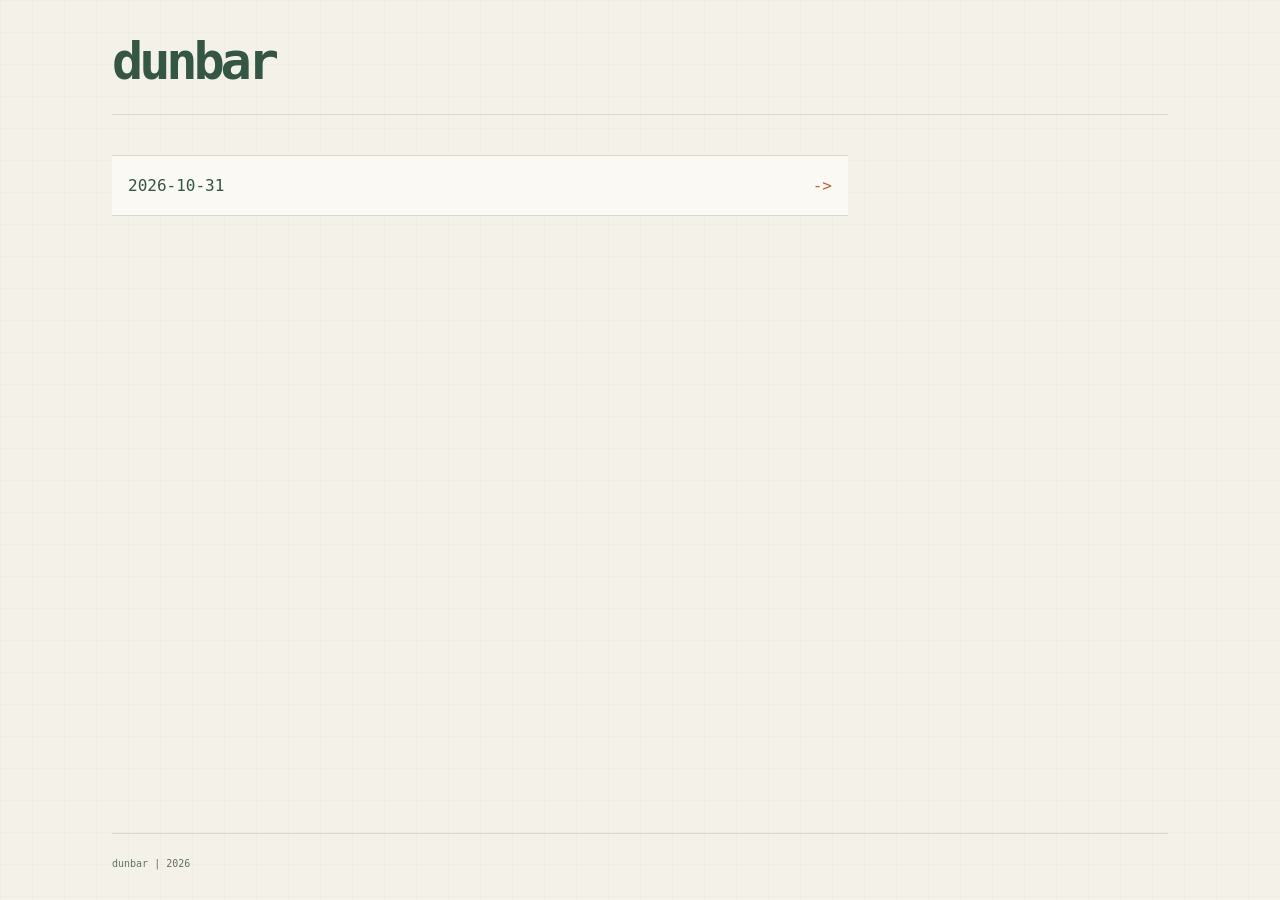
==== index.html @ 231afe46 "Initial commit Co-authored-by: Copilot <223556219+Copilot@users.noreply.github.com>" ====
<!doctype html>
<html lang="en">
    <head>
        <meta charset="utf-8" />
        <meta http-equiv="X-UA-Compatible" content="IE=edge" />
        <meta name="viewport" content="width=device-width, initial-scale=1" />
        <meta
            name="description"
            content="dunbar devlog"
        />
        <meta name="author" content="m1cz" />

        <title>dunbar devlog</title>

        <link rel="icon" href="/favicon.ico" />

        <link rel="stylesheet" href="../reset.css" />
        <link rel="stylesheet" href="../theme.css" />
        <script src="../components/site-header.js" defer></script>
        <script src="../components/site-footer.js" defer></script>
    </head>

    <body>
        <site-header title="dunbar"></site-header>

        <main class="container" role="main">
            <ul>
                <li><a href="./2026-10-31/">2026-10-31</a></li>
            </ul>
        </main>

        <site-footer></site-footer>
    </body>
</html>
---- theme.css ----
:root {
    --bg: #f3f1e8;
    --fg: #26342b;
    --muted: #647064;
    --surface: #faf9f3;
    --line: #d7d9ca;
    --accent: #bd633e;
    --accent-dark: #8d452d;
    --forest: #355545;
}

html {
    background: var(--bg);
    color: var(--fg);
}

body {
    background:
        linear-gradient(90deg, rgb(53 85 69 / 2%) 1px, transparent 1px),
        linear-gradient(rgb(53 85 69 / 2%) 1px, transparent 1px),
        var(--bg);
    background-size: 32px 32px;
}

.container {
    width: min(100% - 3rem, 66rem);
    margin-inline: auto;
}

site-header {
    display: block;
}

site-header header {
    padding-block: 2rem 1.4rem;
    border-bottom: 1px solid var(--line);
}

site-header h1 {
    margin: 0;
    color: var(--forest);
    font-family: ui-monospace, "SFMono-Regular", Consolas, monospace;
    font-size: clamp(2.25rem, 6vw, 3.25rem);
    font-weight: 750;
    letter-spacing: -0.08em;
}

main a:hover {
    color: var(--accent-dark);
}

main.container {
    flex: 1;
    padding-block: clamp(2.5rem, 7vw, 2rem);
}

main > h2 {
    max-width: 46rem;
    margin-bottom: 0.75rem;
    color: var(--fg);
    font-family: Georgia, "Times New Roman", serif;
    font-size: clamp(2rem, 5vw, 3.25rem);
    font-weight: 500;
    letter-spacing: -0.045em;
}

.post-meta {
    max-width: 46rem;
    margin-bottom: 0.65rem;
    color: var(--accent-dark);
    font-family: ui-monospace, "SFMono-Regular", Consolas, monospace;
    font-size: 0.75rem;
    letter-spacing: 0.06em;
    text-transform: uppercase;
}

main section {
    max-width: 46rem;
}

main section p {
    color: #4f5c50;
    font-size: 1.025rem;
    line-height: 1.8;
}

main section p:has(> img) {
    margin-block: 1.75rem;
    padding: 0.45rem;
    border: 1px solid var(--line);
    background: var(--surface);
}

main section img {
    width: 100%;
    border: 1px solid rgb(38 52 43 / 12%);
}

main > a {
    display: inline-flex;
    align-items: center;
    gap: 0.8rem;
    padding: 0.85rem 1.1rem;
    border: 1px solid var(--forest);
    background: var(--forest);
    color: var(--surface);
    font-family: ui-monospace, "SFMono-Regular", Consolas, monospace;
    font-size: 0.9rem;
}

main > a::after {
    color: #e4a17b;
    content: "->";
}

main > a:hover {
    background: var(--accent-dark);
    color: var(--surface);
}

main > ul {
    max-width: 46rem;
    margin: 0;
    padding: 0;
    list-style: none;
}

main > ul li {
    border-block: 1px solid var(--line);
}

main > ul li + li {
    border-top: 0;
}

main > ul a {
    display: flex;
    justify-content: space-between;
    gap: 1rem;
    padding: 1.1rem 1rem;
    background: var(--surface);
    color: var(--forest);
    font-family: ui-monospace, "SFMono-Regular", Consolas, monospace;
}

main > ul a::after {
    color: var(--accent);
    content: "->";
}

main > ul a:hover {
    background: #e9ecdf;
}

site-footer {
    display: block;
}

site-footer footer {
    padding-block: 1.25rem 1.75rem;
    border-top: 1px solid var(--line);
    color: var(--muted);
    font-family: ui-monospace, "SFMono-Regular", Consolas, monospace;
    font-size: 0.75rem;
}

@media (max-width: 40rem) {
    .container {
        width: min(100% - 2rem, 66rem);
    }

    site-header header {
        padding-block: 1.5rem 1.1rem;
    }

    main section p {
        font-size: 1rem;
    }
}
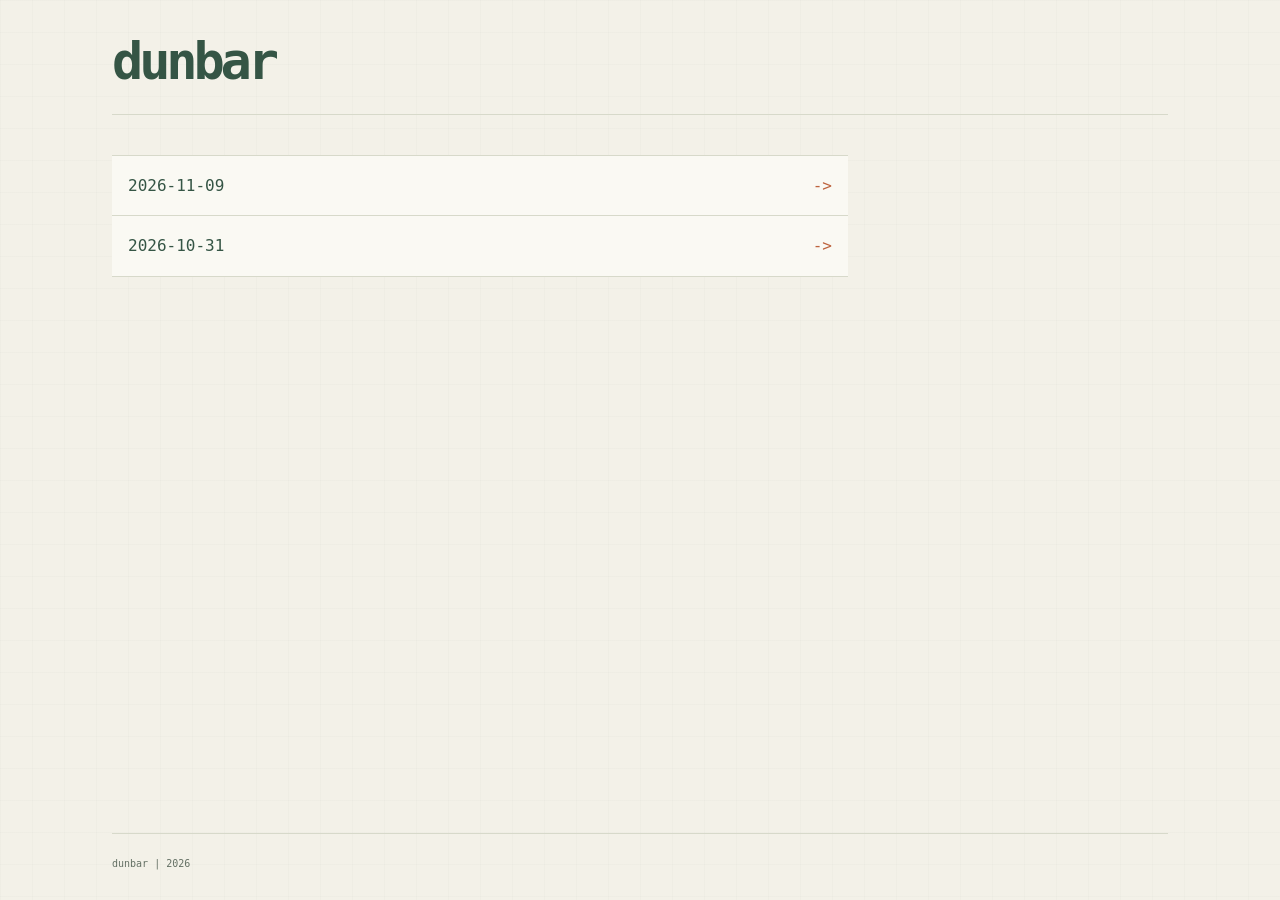
==== commit 95f98611: "New post and some improvements" ====
--- a/index.html
+++ b/index.html
@@ -25,6 +25,7 @@
 
         <main class="container" role="main">
             <ul>
+                <li><a href="./2026-11-09/">2026-11-09</a></li>
                 <li><a href="./2026-10-31/">2026-10-31</a></li>
             </ul>
         </main>
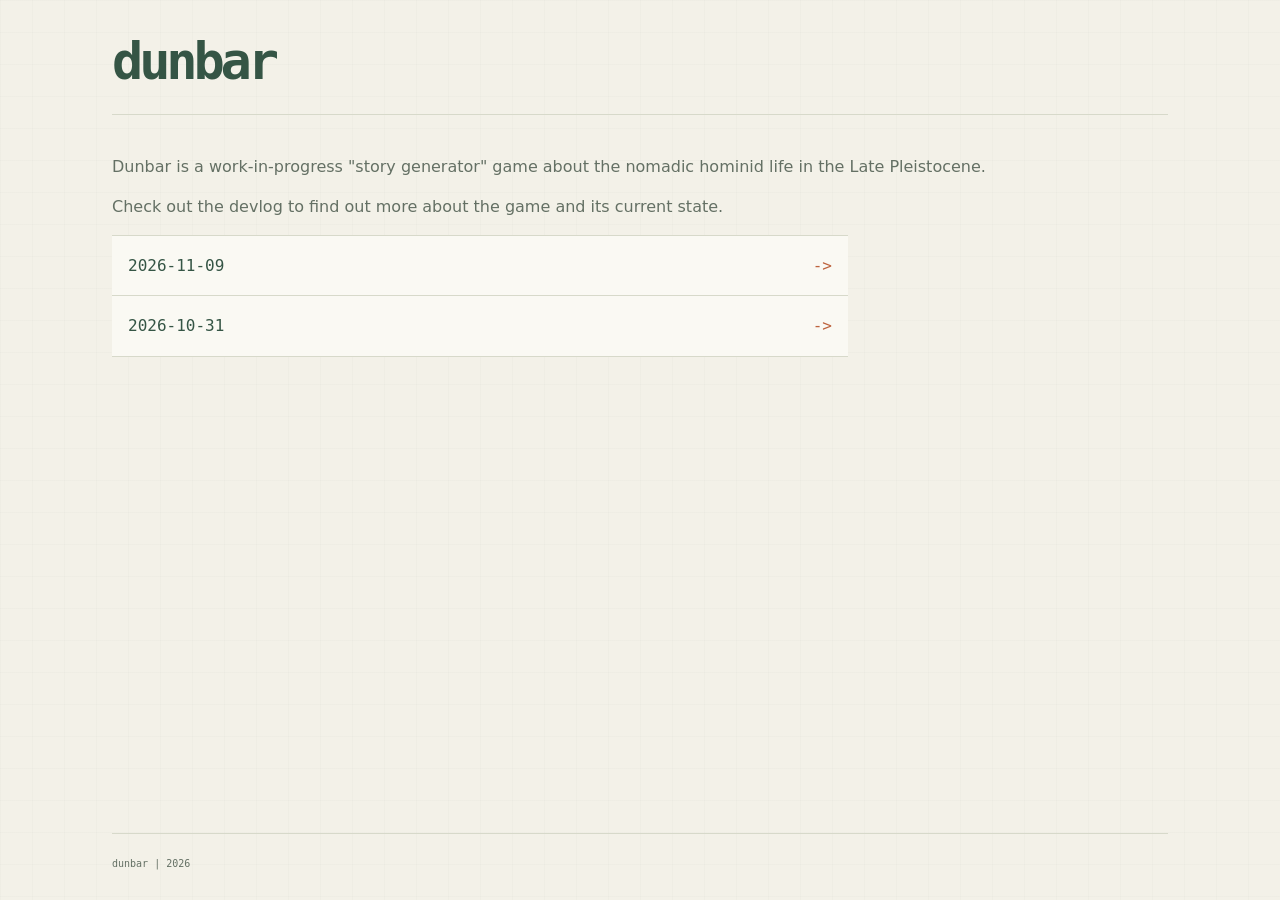
==== commit e73eaa33: "Root text" ====
--- a/index.html
+++ b/index.html
@@ -6,7 +6,7 @@
         <meta name="viewport" content="width=device-width, initial-scale=1" />
         <meta
             name="description"
-            content="dunbar devlog"
+            content="Development updates for Dunbar, a prehistoric survival game about nomadic hominids."
         />
         <meta name="author" content="m1cz" />
 
@@ -24,6 +24,14 @@
         <site-header title="dunbar"></site-header>
 
         <main class="container" role="main">
+            <p>
+                Dunbar is a work-in-progress "story generator" game about
+                the nomadic hominid life in the Late Pleistocene.                
+            </p>
+            <p>
+                Check out the devlog to find out more about the game and
+                its current state.
+            </p>
             <ul>
                 <li><a href="./2026-11-09/">2026-11-09</a></li>
                 <li><a href="./2026-10-31/">2026-10-31</a></li>
--- a/theme.css
+++ b/theme.css
@@ -84,16 +84,24 @@
     line-height: 1.8;
 }
 
-main section p:has(> img) {
+.post figure {
     margin-block: 1.75rem;
     padding: 0.45rem;
     border: 1px solid var(--line);
     background: var(--surface);
 }
 
-main section img {
+.post img {
     width: 100%;
     border: 1px solid rgb(38 52 43 / 12%);
+}
+
+.post figcaption {
+    margin-top: 0.55rem;
+    color: var(--muted);
+    font-size: 0.875rem;
+    line-height: 1.5;
+    text-align: center;
 }
 
 main > a {
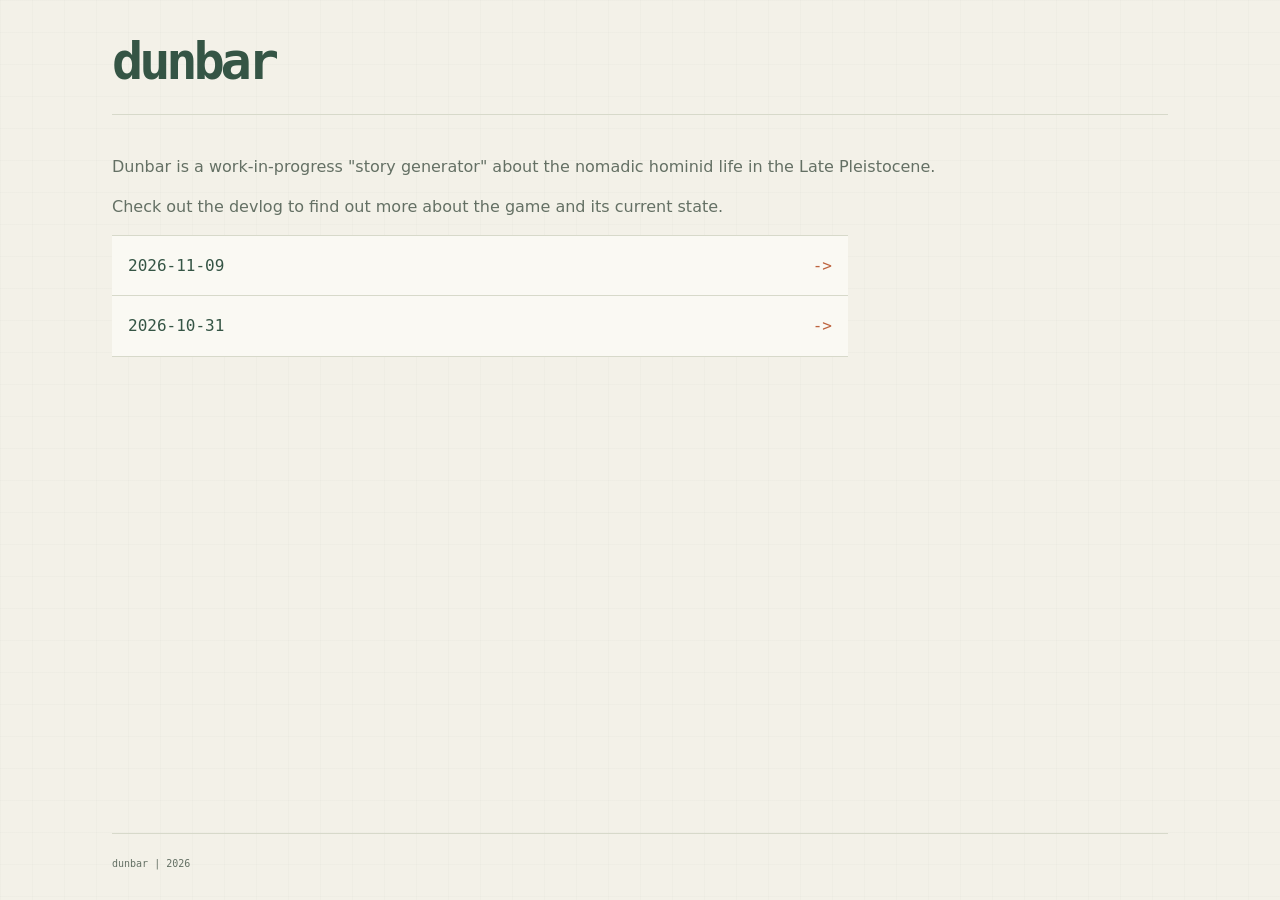
==== commit 3423d004: "Better" ====
--- a/index.html
+++ b/index.html
@@ -25,8 +25,8 @@
 
         <main class="container" role="main">
             <p>
-                Dunbar is a work-in-progress "story generator" game about
-                the nomadic hominid life in the Late Pleistocene.                
+                Dunbar is a work-in-progress "story generator" about
+                the nomadic hominid life in the Late Pleistocene.
             </p>
             <p>
                 Check out the devlog to find out more about the game and
